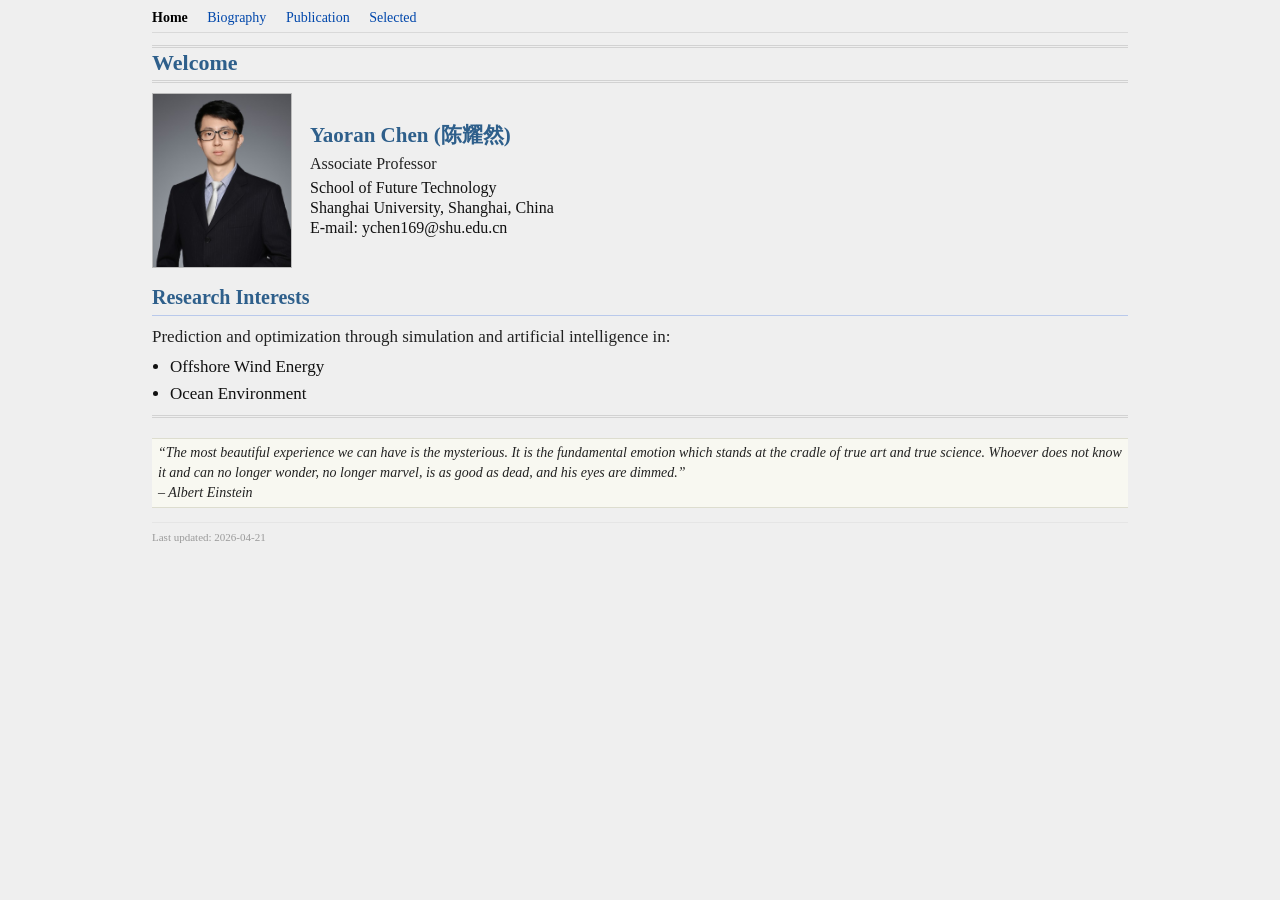
==== index.html @ b0689ee9 "upload homepage files" ====
<!doctype html>
<html lang="zh-CN">
  <head>
    <meta charset="UTF-8" />
    <meta name="viewport" content="width=device-width, initial-scale=1.0" />
    <title>你的姓名 - Home</title>
    <link rel="stylesheet" href="styles.css" />
  </head>
  <body>
    <div class="container">
      <nav class="top-nav">
        <a class="active" href="index.html">Home</a>
        <a href="biography.html">Biography</a>
        <a href="publication.html">Publication</a>
        <a href="selected.html">Selected</a>
      </nav>

      <div class="home-title-line">Welcome</div>

      <section class="profile">
        <div class="profile-side">
          <img class="avatar" src="assets/photo.jpg" alt="个人照片" />
        </div>
        <div class="profile-text">
          <h1>Yaoran Chen (陈耀然)</h1>
          <p class="name-sub">Associate Professor</p>
          <p class="affiliation">School of Future Technology</p>
          <p class="affiliation">Shanghai University, Shanghai, China</p>
          <p class="email">E-mail: ychen169@shu.edu.cn</p>
        </div>
      </section>

      <section class="research-interests">
        <h2>Research Interests</h2>
        <p class="research-intro">
          Prediction and optimization through simulation and artificial intelligence in:
        </p>
        <ul>
          <li>Offshore Wind Energy</li>
          <li>Ocean Environment</li>
        </ul>
      </section>

      <p class="quote page-quote">
        “The most beautiful experience we can have is the mysterious. It is the
        fundamental emotion which stands at the cradle of true art and true science.
        Whoever does not know it and can no longer wonder, no longer marvel, is as
        good as dead, and his eyes are dimmed.”
        <br />
        – Albert Einstein
      </p>

      <footer class="footer">
        Last updated: 2026-04-21
      </footer>
    </div>
  </body>
</html>
---- styles.css ----
* {
  box-sizing: border-box;
}

body {
  margin: 0;
  font-family: "Times New Roman", "Noto Serif SC", serif;
  color: #111;
  background: #efefef;
  font-size: 14px;
}

.container {
  max-width: 1000px;
  margin: 0 auto;
  padding: 10px 12px 24px;
}

.top-nav {
  border-bottom: 1px solid #d9d9d9;
  padding-bottom: 6px;
  margin-bottom: 12px;
  font-size: 14px;
}

.top-nav a {
  color: #0047ab;
  text-decoration: none;
  margin-right: 16px;
}

.top-nav a:hover,
.top-nav a:focus {
  text-decoration: underline;
}

.top-nav a.active {
  color: #000;
  font-weight: bold;
}

.home-title-line {
  margin: 4px 0 10px;
  padding: 2px 0 4px;
  font-size: 22px;
  font-weight: bold;
  color: #2e5f8b;
  border-top: 3px double #d2d2d2;
  border-bottom: 3px double #d2d2d2;
}

.profile {
  display: flex;
  gap: 8px;
  align-items: flex-start;
}

.profile-side {
  width: 150px;
}

.avatar {
  width: 140px;
  height: 175px;
  border: 1px solid #bbb;
  object-fit: cover;
  background: #f4f4f4;
}

.research-interests {
  margin-top: 14px;
  padding-top: 0;
  padding-bottom: 6px;
  width: 100%;
  border-bottom: 3px double #d2d2d2;
}

.research-interests h2 {
  margin: 0 0 8px;
  font-size: 20px;
  color: #2e5f8b;
  padding-bottom: 6px;
  border-bottom: 1px solid #b9c9eb;
}

.research-interests ul {
  margin: 0;
  padding-left: 18px;
  line-height: 1.45;
}

.research-interests .research-intro {
  margin: 0 0 4px;
  font-size: 17px;
  line-height: 1.5;
  color: #222;
}

.research-interests li {
  margin-bottom: 2px;
  font-size: 17px;
  line-height: 1.5;
  white-space: nowrap;
}

.bio-section-title {
  margin: 18px 0 8px;
  font-size: 20px;
  color: #2e5f8b;
  padding-bottom: 6px;
  border-bottom: 1px solid #b9c9eb;
}

.profile-text h1 {
  margin: 0 0 6px;
  font-size: 21px;
  line-height: 1.2;
  color: #2e5f8b;
}

.name-sub {
  margin: 0 0 6px;
  color: #222;
  font-size: 16px;
  line-height: 1.3;
}

.profile-text p {
  margin: 0 0 3px;
  line-height: 1.3;
}

.profile-text p.affiliation {
  margin-bottom: 1px;
  line-height: 1.2;
  font-size: 16px;
}

.profile-text p.email {
  margin-bottom: 0;
  line-height: 1.25;
  font-size: 16px;
}

.profile-text {
  height: 175px;
  display: flex;
  flex-direction: column;
  justify-content: center;
}

h2 {
  margin-top: 30px;
  margin-bottom: 8px;
  font-size: 24px;
}

ul {
  margin-top: 8px;
  line-height: 1.8;
}

li {
  margin-bottom: 6px;
}

.quote {
  margin-top: 10px;
  padding: 4px 6px;
  border-left: none;
  border-top: 1px solid #ddddcf;
  border-bottom: 1px solid #ddddcf;
  color: #222;
  background: #f8f8f1;
  font-style: italic;
  line-height: 1.45;
}

.page-quote {
  margin-top: 20px;
}

.footer {
  margin-top: 14px;
  padding-top: 8px;
  border-top: 1px solid #e5e5e5;
  font-size: 11px;
  color: #9a9a9a;
}

.selected-figure {
  margin: 10px 0 16px;
}

.selected-figure img {
  width: 56%;
  max-width: 560px;
  height: auto;
  display: block;
  margin: 0 auto;
  border: 1px solid #cfcfcf;
  background: #fff;
}

.selected-figure figcaption {
  width: 56%;
  max-width: 560px;
  margin-top: 6px;
  margin-left: auto;
  margin-right: auto;
  font-size: 14px;
  line-height: 1.45;
}

.selected-figure img.selected-figure-compact {
  max-height: 360px;
  width: auto;
}

.abstract-text {
  font-size: 16px;
  line-height: 1.42;
}

.featured-title {
  font-size: 19px;
  line-height: 1.4;
}

.featured-citation {
  font-size: 16px;
  line-height: 1.5;
}

@media (max-width: 700px) {
  .profile {
    flex-direction: column;
  }

  .profile-side {
    width: 100%;
  }

  .avatar {
    width: 160px;
    height: 200px;
  }

  .profile-text {
    height: auto;
  }
}
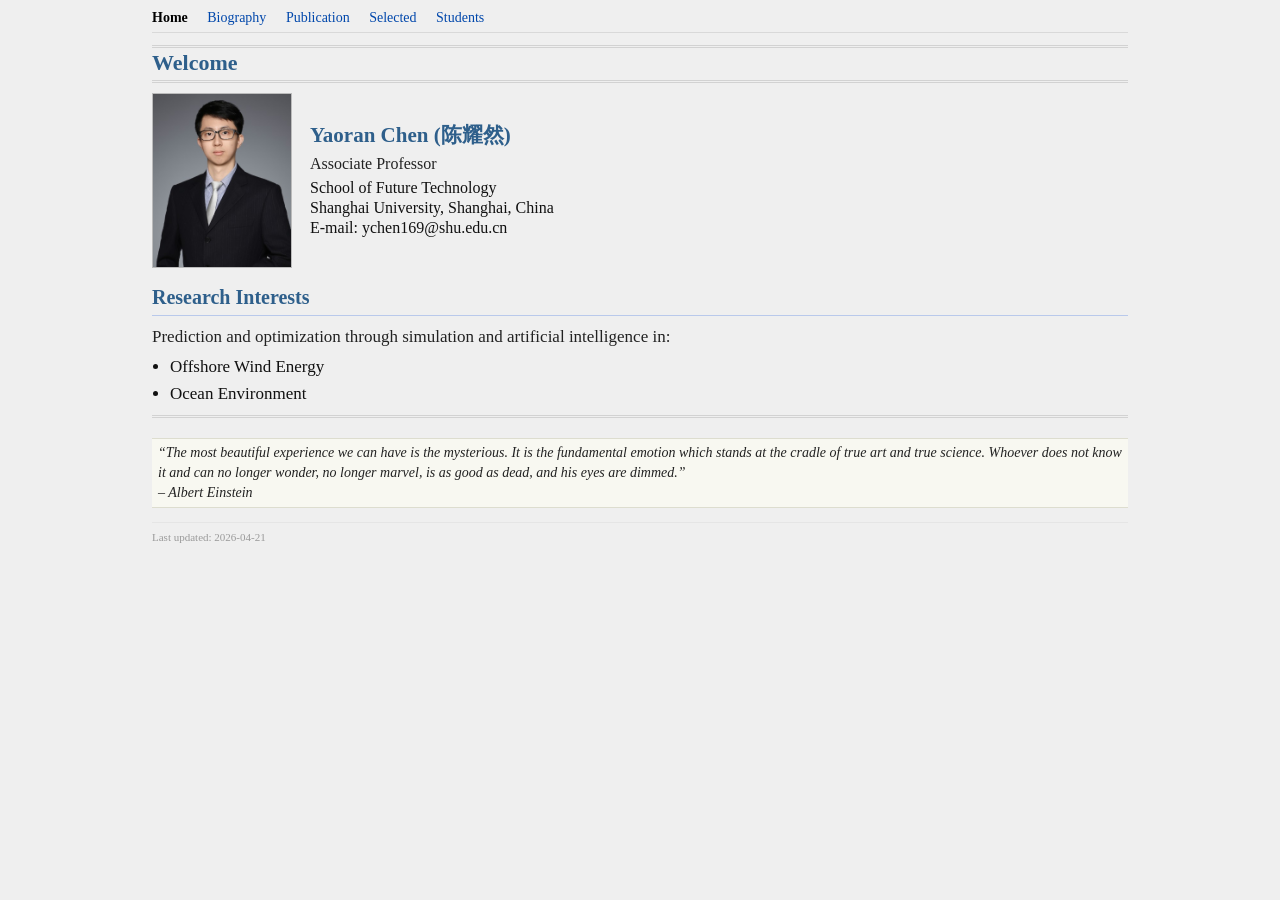
==== commit a8f2db74: "Add files via upload Update Students page and navigation" ====
--- a/index.html
+++ b/index.html
@@ -3,7 +3,7 @@
   <head>
     <meta charset="UTF-8" />
     <meta name="viewport" content="width=device-width, initial-scale=1.0" />
-    <title>你的姓名 - Home</title>
+    <title>Home</title>
     <link rel="stylesheet" href="styles.css" />
   </head>
   <body>
@@ -13,6 +13,7 @@
         <a href="biography.html">Biography</a>
         <a href="publication.html">Publication</a>
         <a href="selected.html">Selected</a>
+        <a href="students.html">Students</a>
       </nav>
 
       <div class="home-title-line">Welcome</div>
